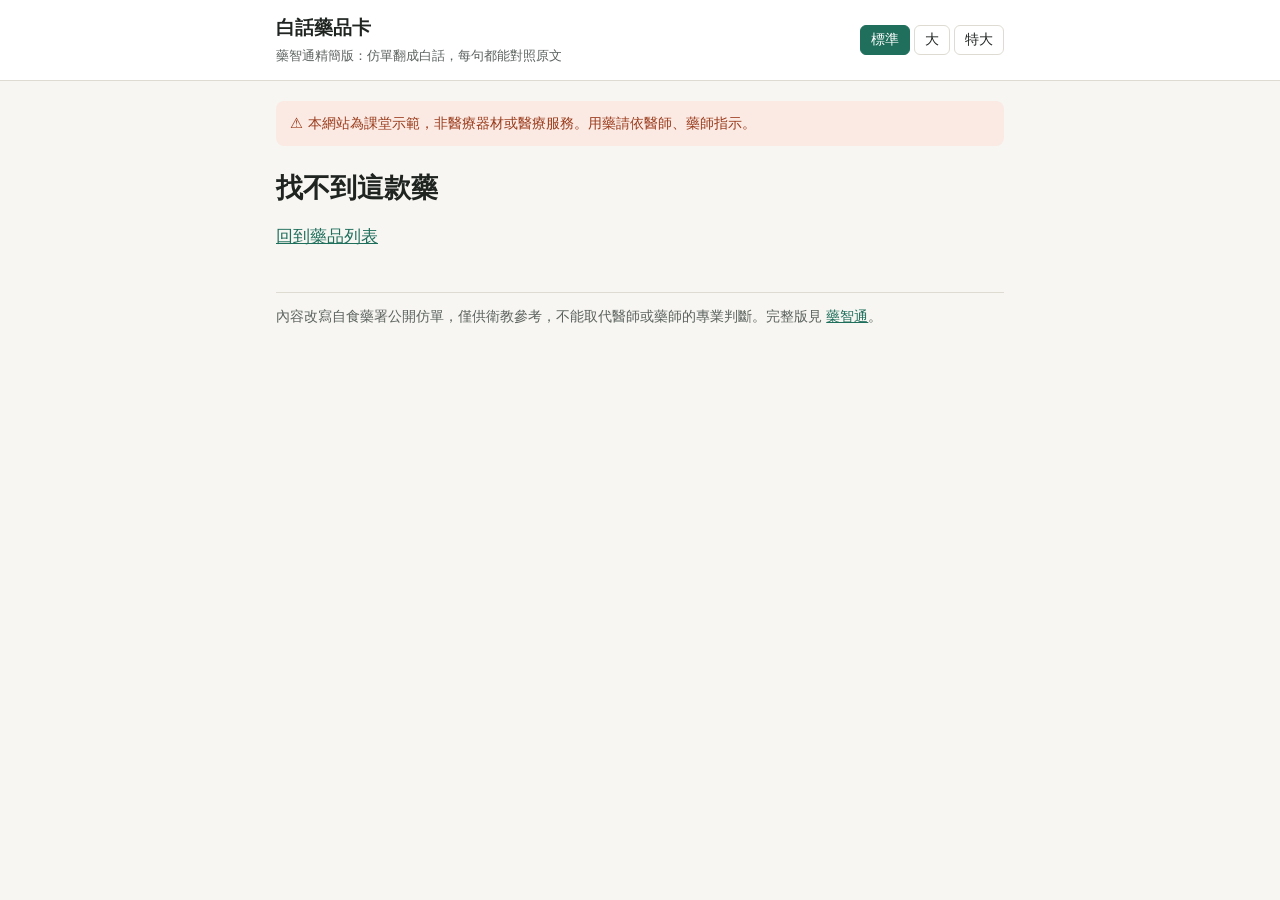
==== drug.html @ 52211521 "Add plain-language drug card site with CLAUDE.md project rules Co-Authored-By: Claude Opus 5.5 (1M c" ====
<!doctype html>
<html lang="zh-Hant-TW">
<head>
<meta charset="utf-8">
<meta name="viewport" content="width=device-width, initial-scale=1">
<title>白話藥品卡</title>
<link rel="stylesheet" href="assets/style.css">
</head>
<body data-page="drug">
<header class="top"><div class="wrap">
  <a class="brand" href="./">白話藥品卡<small>藥智通精簡版：仿單翻成白話，每句都能對照原文</small></a>
  <div class="sizes" aria-label="字級"><button data-size="m">標準</button><button data-size="l">大</button><button data-size="xl">特大</button></div>
</div></header>
<main class="wrap">
  <div class="notice">⚠️ 本網站為課堂示範，非醫療器材或醫療服務。用藥請依醫師、藥師指示。</div>
  <div id="main"></div>
  <footer>內容改寫自食藥署公開仿單，僅供衛教參考，不能取代醫師或藥師的專業判斷。完整版見 <a href="https://sean-fang178.github.io/yaozhitong/">藥智通</a>。</footer>
</main>
<script src="assets/app.js"></script>
</body>
</html>
---- assets/style.css ----
:root{
  --bg:#f7f6f2; --surface:#ffffff; --ink:#1f2421; --muted:#5b625e; --line:#dedbd2;
  --accent:#1f6f5c; --accent-soft:#e3f0eb; --warn:#9a3b1c; --warn-soft:#fbeae3; --mark:#fff1a8;
  --fs:17px;
}
@media (prefers-color-scheme:dark){:root:not([data-theme="light"]){
  --bg:#151816; --surface:#1e2220; --ink:#e8ebe9; --muted:#a3aba6; --line:#343a37;
  --accent:#6cc4a8; --accent-soft:#1f3530; --warn:#f0a080; --warn-soft:#3a2620; --mark:#5a4d10;
}}
:root[data-size="l"]{--fs:20px}
:root[data-size="xl"]{--fs:23px}
*{box-sizing:border-box}
body{margin:0;background:var(--bg);color:var(--ink);font:var(--fs)/1.75 "Noto Sans TC",system-ui,sans-serif}
a{color:var(--accent)}
.wrap{max-width:760px;margin:0 auto;padding:0 16px}
header.top{border-bottom:1px solid var(--line);background:var(--surface)}
header.top .wrap{display:flex;align-items:center;justify-content:space-between;gap:12px;padding-top:12px;padding-bottom:12px;flex-wrap:wrap}
.brand{font-weight:700;font-size:1.1em;text-decoration:none;color:var(--ink)}
.brand small{display:block;font-weight:400;font-size:.7em;color:var(--muted)}
.sizes{display:flex;gap:4px}
.sizes button{border:1px solid var(--line);background:var(--surface);color:var(--ink);border-radius:6px;padding:2px 10px;font:inherit;font-size:.8em;cursor:pointer}
.sizes button[aria-pressed="true"]{background:var(--accent);color:var(--surface);border-color:var(--accent)}
.notice{background:var(--warn-soft);color:var(--warn);border-radius:8px;padding:10px 14px;margin:20px 0;font-size:.85em}
h1{font-size:1.6em;line-height:1.3;margin:24px 0 4px}
h2{font-size:1.2em;margin:32px 0 8px;padding-bottom:4px;border-bottom:2px solid var(--accent-soft)}
.sub{color:var(--muted);margin:0 0 12px}
input[type=search]{width:100%;font:inherit;padding:10px 12px;border:1px solid var(--line);border-radius:8px;background:var(--surface);color:var(--ink)}
.cards{list-style:none;padding:0;margin:16px 0;display:grid;gap:12px}
.card{display:block;background:var(--surface);border:1px solid var(--line);border-radius:10px;padding:14px 16px;text-decoration:none;color:var(--ink)}
.card:hover{border-color:var(--accent)}
.card b{font-size:1.1em}
.card .en{color:var(--muted);font-size:.85em}
.card p{margin:6px 0 0;font-size:.9em}
.tag{display:inline-block;background:var(--accent-soft);color:var(--accent);border-radius:99px;padding:0 10px;font-size:.75em;margin-right:4px}
.meta{display:grid;grid-template-columns:auto 1fr;gap:2px 14px;font-size:.85em;color:var(--muted);margin:12px 0}
.meta dt{font-weight:700}
.meta dd{margin:0;overflow-wrap:anywhere}
.section p{margin:0 0 10px}
mark{background:var(--mark);color:inherit;padding:0 2px}
.items{padding-left:1.2em;margin:0}
.items li{margin-bottom:10px}
details.src{margin:4px 0 12px;font-size:.85em}
details.src summary{cursor:pointer;color:var(--accent)}
details.src pre{white-space:pre-wrap;font:inherit;background:var(--accent-soft);border-radius:8px;padding:10px 12px;margin:6px 0;overflow-wrap:anywhere}
details.src .cid{color:var(--muted);font-size:.85em}
.empty{color:var(--muted);font-style:italic}
footer{color:var(--muted);font-size:.8em;margin:40px 0 24px;border-top:1px solid var(--line);padding-top:12px}
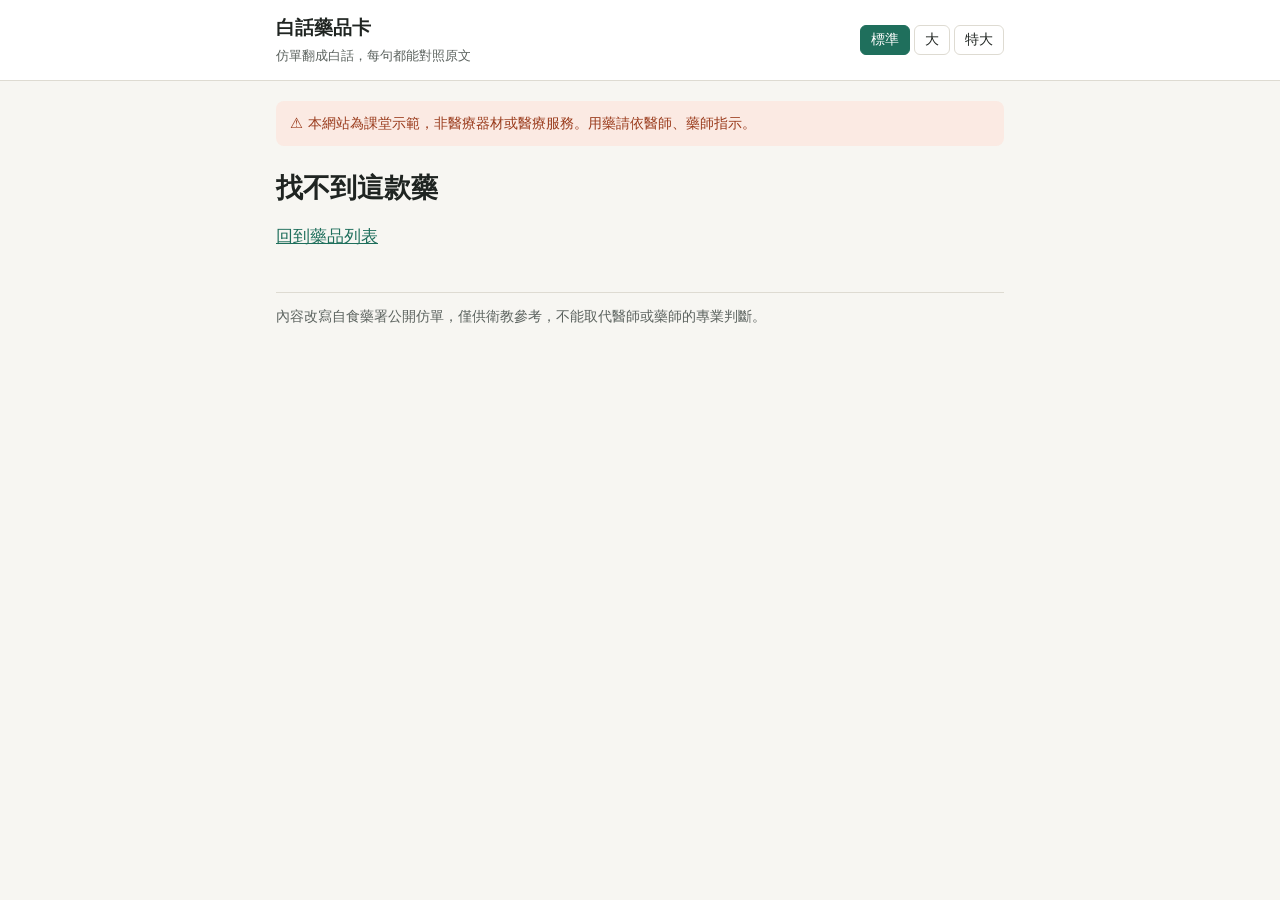
==== commit 8fa6a9be: "Drop references to the earlier project Co-Authored-By: Claude Opus 5.5 (1M context) <noreply@anthrop" ====
--- a/drug.html
+++ b/drug.html
@@ -8,13 +8,13 @@
 </head>
 <body data-page="drug">
 <header class="top"><div class="wrap">
-  <a class="brand" href="./">白話藥品卡<small>藥智通精簡版：仿單翻成白話，每句都能對照原文</small></a>
+  <a class="brand" href="./">白話藥品卡<small>仿單翻成白話，每句都能對照原文</small></a>
   <div class="sizes" aria-label="字級"><button data-size="m">標準</button><button data-size="l">大</button><button data-size="xl">特大</button></div>
 </div></header>
 <main class="wrap">
   <div class="notice">⚠️ 本網站為課堂示範，非醫療器材或醫療服務。用藥請依醫師、藥師指示。</div>
   <div id="main"></div>
-  <footer>內容改寫自食藥署公開仿單，僅供衛教參考，不能取代醫師或藥師的專業判斷。完整版見 <a href="https://sean-fang178.github.io/yaozhitong/">藥智通</a>。</footer>
+  <footer>內容改寫自食藥署公開仿單，僅供衛教參考，不能取代醫師或藥師的專業判斷。</footer>
 </main>
 <script src="assets/app.js"></script>
 </body>
